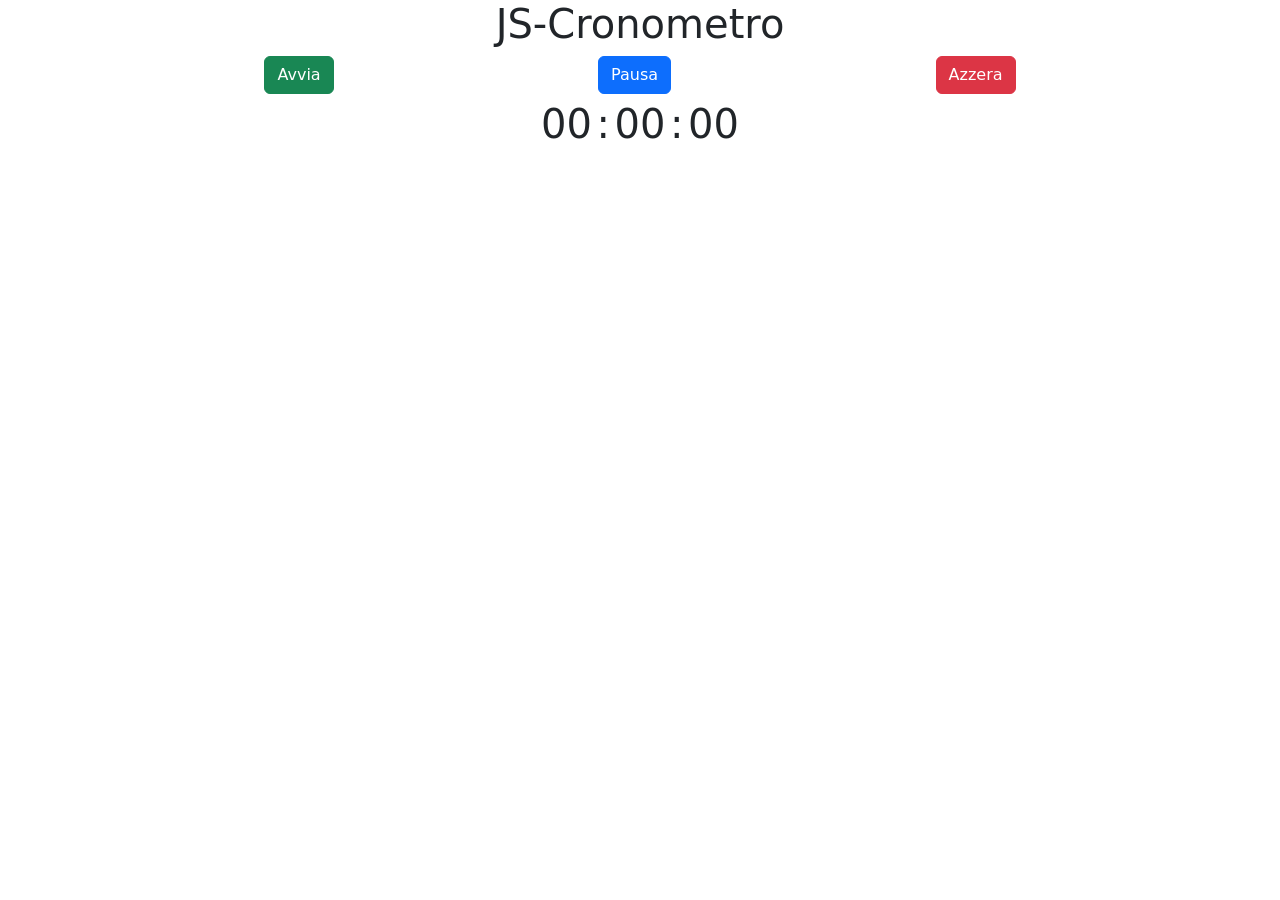
==== Cronometro/index.html @ cc71e0c4 "update" ====
<!DOCTYPE html>
<html lang="en">
<head>
  <meta charset="UTF-8">
  <meta http-equiv="X-UA-Compatible" content="IE=edge">
  <meta name="viewport" content="width=device-width, initial-scale=1.0">
  <link rel="shortcut icon" href="https://boolean.careers/favicon/favicon-16x16.png" type="image/x-icon">
  <link href="https://cdn.jsdelivr.net/npm/bootstrap@5.2.0-beta1/dist/css/bootstrap.min.css" rel="stylesheet" integrity="sha384-0evHe/X+R7YkIZDRvuzKMRqM+OrBnVFBL6DOitfPri4tjfHxaWutUpFmBp4vmVor" crossorigin="anonymous">

  <link rel="stylesheet" href="./css/style.css">
  <title>Cronometro</title>
</head>
<body>

  <div>

    <div class="text-center">
      <h1 class="text-center">JS-Cronometro</h1>
    </div> 

    <div >
      <div class="d-flex justify-content-evenly">
        <div class="btn btn-success" id="start">Avvia</div>
        <div class="btn btn-primary" id="pause">Pausa</div>
        <div class="btn btn-danger" id="reset">Azzera</div>
      </div>
    </div>

    <div class="text-center fs-1">
      <div id="tempo" class="d-flex justify-content-center">
        <div id="min" class="timing">00</div> : 
        <div id="sec" class="timing">00</div> : 
        <div id="millsec" class="timing">00</div>
      </div>
    </div>

  </div>

  <script src="js/script.js"></script>
</body>
</html>
---- Cronometro/css/style.css ----
.timing{
  width: 60px;
}
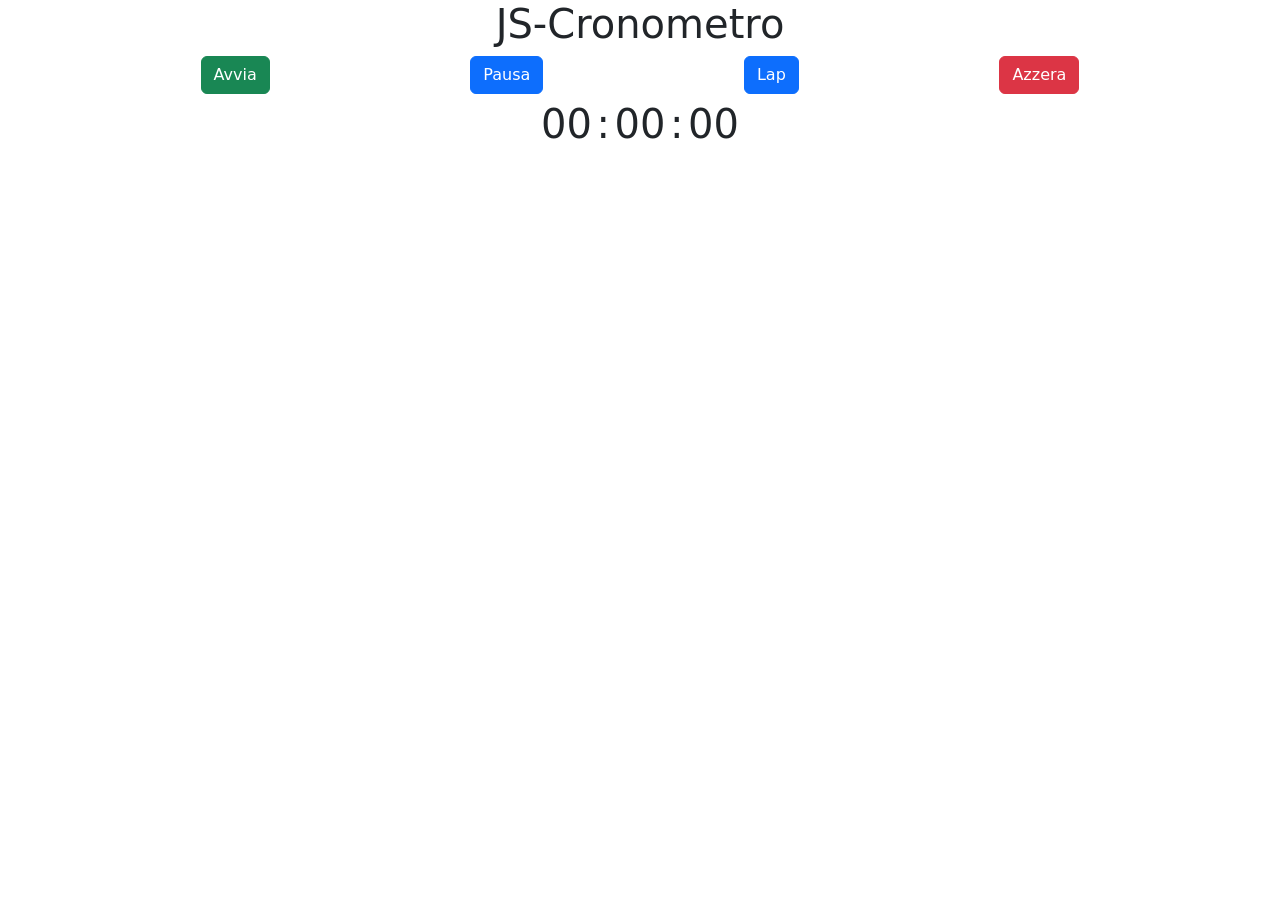
==== commit 603580ef: "update" ====
--- a/Cronometro/index.html
+++ b/Cronometro/index.html
@@ -22,15 +22,19 @@
       <div class="d-flex justify-content-evenly">
         <div class="btn btn-success" id="start">Avvia</div>
         <div class="btn btn-primary" id="pause">Pausa</div>
+        <div class="btn btn-primary" id="lap">Lap</div>
         <div class="btn btn-danger" id="reset">Azzera</div>
       </div>
     </div>
 
-    <div class="text-center fs-1">
+    <div class="text-center fs-1 tempo-container">
       <div id="tempo" class="d-flex justify-content-center">
         <div id="min" class="timing">00</div> : 
         <div id="sec" class="timing">00</div> : 
         <div id="millsec" class="timing">00</div>
+      </div>
+      <div id="lap-container" class="col-12">
+        
       </div>
     </div>
 
